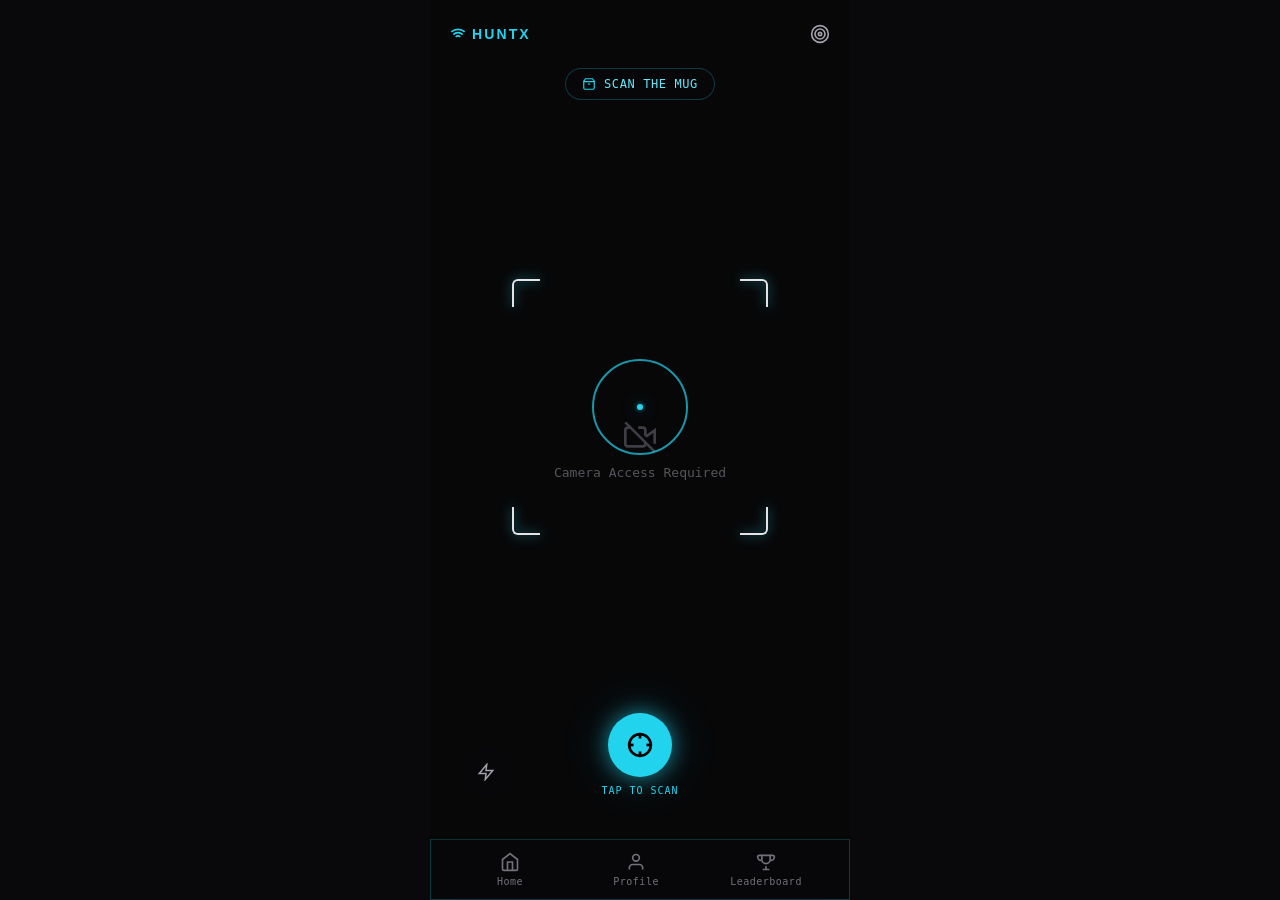
==== scan.html @ 33b9e737 "Add files via upload" ====
<!DOCTYPE html>
<html lang="en">
<head>
  <meta charset="UTF-8">
  <meta name="viewport" content="width=device-width, initial-scale=1, maximum-scale=1, viewport-fit=cover">
  <title>HUNT_X — Scan</title>
  <meta name="theme-color" content="#000000">
  <link rel="stylesheet" href="assets/style.css">
</head>
<body>
  <div class="shell">

    <!-- Camera feed fills background -->
    <video id="cameraFeed" autoplay playsinline muted
      style="position:absolute;inset:0;width:100%;height:100%;object-fit:cover;display:none;"></video>

    <!-- Fallback when camera unavailable/denied -->
    <div id="cameraFallback" style="position:absolute;inset:0;background:#09090b;display:flex;flex-direction:column;align-items:center;justify-content:center;gap:12px;padding:0 32px;text-align:center;">
      <svg width="32" height="32" viewBox="0 0 24 24" fill="none" stroke="#52525b" stroke-width="2"><path d="M16 16v1a2 2 0 0 1-2 2H3a2 2 0 0 1-2-2V7a2 2 0 0 1 2-2h2m5.66 0H14a2 2 0 0 1 2 2v3.34l1 1L23 7v10"/><line x1="1" y1="1" x2="23" y2="23"/></svg>
      <p id="fallbackText" class="mono" style="font-size:13px;color:#71717a;">Requesting camera access...</p>
    </div>

    <!-- darken overlay -->
    <div style="position:absolute;inset:0;background:rgba(0,0,0,0.25);"></div>

    <div style="position:relative;z-index:10;display:flex;flex-direction:column;min-height:100vh;padding-bottom:88px;">

      <div class="header">
        <div class="logo">
          <svg width="16" height="16" viewBox="0 0 24 24" fill="none" stroke="#22d3ee" stroke-width="2.5"><path d="M2 8.82a15 15 0 0 1 20 0"/><path d="M5 12.859a10 10 0 0 1 14 0"/><path d="M8.5 16.429a5 5 0 0 1 7 0"/><line x1="12" y1="20" x2="12.01" y2="20"/></svg>
          HUNTX
        </div>
        <svg width="20" height="20" viewBox="0 0 24 24" fill="none" stroke="#a1a1aa" stroke-width="2"><circle cx="12" cy="12" r="10"/><circle cx="12" cy="12" r="6"/><circle cx="12" cy="12" r="2"/></svg>
      </div>

      <!-- Instruction pill -->
      <div style="display:flex;justify-content:center;margin-top:16px;">
        <div class="glass" style="display:flex;align-items:center;gap:8px;padding:8px 16px;border-radius:999px;">
          <svg width="14" height="14" viewBox="0 0 24 24" fill="none" stroke="#22d3ee" stroke-width="2"><path d="M21 8V7l-3-4H6L3 7v1"/><path d="M3 8h18v11a2 2 0 0 1-2 2H5a2 2 0 0 1-2-2Z"/><line x1="10" y1="12" x2="14" y2="12"/></svg>
          <span class="mono" style="font-size:12px;letter-spacing:0.05em;color:#67e8f9;">SCAN THE MUG</span>
        </div>
      </div>

      <!-- AR reticle -->
      <div style="flex:1;display:flex;align-items:center;justify-content:center;position:relative;">
        <div style="position:relative;width:256px;height:256px;">
          <div class="corner tl"></div>
          <div class="corner tr"></div>
          <div class="corner bl"></div>
          <div class="corner br"></div>
          <div style="position:absolute;inset:0;display:flex;align-items:center;justify-content:center;">
            <div id="reticle" style="width:96px;height:96px;border-radius:999px;border:2px solid rgba(34,211,238,0.7);display:flex;align-items:center;justify-content:center;">
              <div style="width:6px;height:6px;border-radius:999px;background:#22d3ee;box-shadow:0 0 15px rgba(34,211,238,0.5), 0 0 4px rgba(34,211,238,0.6);"></div>
            </div>
          </div>
        </div>
      </div>

      <!-- Controls -->
      <div style="display:flex;align-items:flex-end;justify-content:space-between;padding:0 32px 16px;">
        <button id="flashBtn" class="glass" style="width:48px;height:48px;border-radius:12px;border:none;display:flex;align-items:center;justify-content:center;color:#a1a1aa;cursor:pointer;">
          <svg width="18" height="18" viewBox="0 0 24 24" fill="none" stroke="currentColor" stroke-width="2"><polygon points="13 2 3 14 12 14 11 22 21 10 12 10 13 2"/></svg>
        </button>

        <div style="display:flex;flex-direction:column;align-items:center;gap:8px;">
          <button id="scanBtn" style="width:64px;height:64px;border-radius:999px;background:#22d3ee;color:#000;border:none;display:flex;align-items:center;justify-content:center;cursor:pointer;box-shadow:0 0 20px rgba(34,211,238,0.55), 0 0 45px rgba(34,211,238,0.25);">
            <svg width="26" height="26" viewBox="0 0 24 24" fill="none" stroke="currentColor" stroke-width="2.5"><circle cx="12" cy="12" r="10"/><line x1="22" y1="12" x2="18" y2="12"/><line x1="6" y1="12" x2="2" y2="12"/><line x1="12" y1="6" x2="12" y2="2"/><line x1="12" y1="22" x2="12" y2="18"/></svg>
          </button>
          <span id="scanLabel" class="mono" style="font-size:10px;letter-spacing:0.1em;color:#22d3ee;">TAP TO SCAN</span>
        </div>

        <div style="width:48px;height:48px;"></div>
      </div>

    </div>

    <nav class="bottom-nav glass" style="position:absolute;z-index:20;">
      <a href="index.html" class="nav-item">
        <svg width="20" height="20" viewBox="0 0 24 24" fill="none" stroke="currentColor" stroke-width="2"><path d="M3 9l9-7 9 7v11a2 2 0 0 1-2 2H5a2 2 0 0 1-2-2Z"/><polyline points="9 22 9 12 15 12 15 22"/></svg>
        <span class="nav-label mono">Home</span>
      </a>
      <a href="profile.html" class="nav-item">
        <svg width="20" height="20" viewBox="0 0 24 24" fill="none" stroke="currentColor" stroke-width="2"><path d="M20 21v-2a4 4 0 0 0-4-4H8a4 4 0 0 0-4 4v2"/><circle cx="12" cy="7" r="4"/></svg>
        <span class="nav-label mono">Profile</span>
      </a>
      <a href="leaderboard.html" class="nav-item">
        <svg width="20" height="20" viewBox="0 0 24 24" fill="none" stroke="currentColor" stroke-width="2"><path d="M8 21h8M12 17v4M7 4h10v5a5 5 0 0 1-10 0V4Z"/><path d="M17 4h3a2 2 0 0 1 2 2c0 2-2 4-4 4M7 4H4a2 2 0 0 0-2 2c0 2 2 4 4 4"/></svg>
        <span class="nav-label mono">Leaderboard</span>
      </a>
    </nav>

  </div>

  <script>
    const video = document.getElementById('cameraFeed');
    const fallback = document.getElementById('cameraFallback');
    const fallbackText = document.getElementById('fallbackText');
    const scanBtn = document.getElementById('scanBtn');
    const scanLabel = document.getElementById('scanLabel');
    const reticle = document.getElementById('reticle');
    const flashBtn = document.getElementById('flashBtn');

    let scanning = false;
    let flashOn = false;

    async function startCamera() {
      if (!navigator.mediaDevices || !navigator.mediaDevices.getUserMedia) {
        fallbackText.textContent = 'Camera not supported on this device';
        return;
      }
      try {
        const stream = await navigator.mediaDevices.getUserMedia({
          video: { facingMode: 'environment' },
          audio: false
        });
        video.srcObject = stream;
        video.style.display = 'block';
        fallback.style.display = 'none';
      } catch (err) {
        console.error('Camera access error:', err);
        fallbackText.textContent = 'Camera Access Required';
      }
    }

    startCamera();

    flashBtn.addEventListener('click', () => {
      flashOn = !flashOn;
      flashBtn.style.color = flashOn ? '#22d3ee' : '#a1a1aa';
    });

    scanBtn.addEventListener('click', () => {
      if (scanning) return;
      scanning = true;
      scanBtn.classList.add('scan-pulse');
      reticle.classList.add('ping-slow');
      scanLabel.textContent = 'SCANNING...';
      setTimeout(() => {
        window.location.href = 'reward.html';
      }, 2000);
    });
  </script>
</body>
</html>
---- assets/style.css ----
* {
  box-sizing: border-box;
  margin: 0;
  padding: 0;
}

html, body {
  height: 100%;
  background: #09090b;
}

body {
  font-family: -apple-system, BlinkMacSystemFont, "Segoe UI", Roboto, Helvetica, Arial, sans-serif;
  color: #e4e4e7;
  display: flex;
  justify-content: center;
}

.mono {
  font-family: "SF Mono", ui-monospace, "Cascadia Code", "Roboto Mono", Menlo, Consolas, monospace;
}

a {
  text-decoration: none;
  color: inherit;
}

/* Mobile shell — mimics a phone frame on desktop, full width on mobile */
.shell {
  width: 100%;
  max-width: 420px;
  min-height: 100vh;
  background: #000;
  position: relative;
  overflow: hidden;
  display: flex;
  flex-direction: column;
}

/* Header */
.header {
  display: flex;
  align-items: center;
  justify-content: space-between;
  padding: 24px 20px 8px;
}

.logo {
  display: flex;
  align-items: center;
  gap: 6px;
  font-weight: 800;
  letter-spacing: 0.15em;
  font-size: 14px;
  color: #22d3ee;
}

.logo svg { flex-shrink: 0; }

/* Glow utilities */
.glow-text {
  text-shadow: 0 0 12px rgba(34, 211, 238, 0.65), 0 0 28px rgba(34, 211, 238, 0.35);
}

.glow-border {
  box-shadow: 0 0 15px rgba(34, 211, 238, 0.5), 0 0 4px rgba(34, 211, 238, 0.6);
}

.glow-btn-shadow {
  box-shadow: 0 0 20px rgba(34, 211, 238, 0.55), 0 0 45px rgba(34, 211, 238, 0.25);
}

.glass {
  background: rgba(9, 9, 11, 0.65);
  backdrop-filter: blur(14px);
  -webkit-backdrop-filter: blur(14px);
  border: 1px solid rgba(34, 211, 238, 0.25);
}

/* CTA button */
.btn-primary {
  display: flex;
  align-items: center;
  justify-content: center;
  gap: 8px;
  width: 100%;
  background: #22d3ee;
  color: #000;
  font-weight: 700;
  letter-spacing: 0.03em;
  padding: 16px;
  border-radius: 14px;
  border: none;
  font-size: 15px;
  cursor: pointer;
  transition: transform 0.1s ease;
}

.btn-primary:active {
  transform: scale(0.98);
}

/* Bottom nav */
.bottom-nav {
  position: absolute;
  bottom: 0;
  left: 0;
  right: 0;
  display: flex;
  align-items: center;
  justify-content: space-around;
  padding: 12px 16px calc(12px + env(safe-area-inset-bottom));
  border-top: 1px solid rgba(34, 211, 238, 0.2);
  z-index: 30;
}

.nav-item {
  display: flex;
  flex-direction: column;
  align-items: center;
  gap: 4px;
  min-width: 64px;
  color: #71717a;
}

.nav-item.active {
  color: #22d3ee;
}

.nav-item.active svg {
  filter: drop-shadow(0 0 8px rgba(34, 211, 238, 0.8));
}

.nav-label {
  font-size: 10px;
  letter-spacing: 0.05em;
}

/* Corner brackets for scanner */
.corner {
  position: absolute;
  width: 28px;
  height: 28px;
  border-color: #22d3ee;
  filter: drop-shadow(0 0 6px rgba(34, 211, 238, 0.8));
}
.corner.tl { top: 0; left: 0; border-top: 2px solid; border-left: 2px solid; border-radius: 6px 0 0 0; }
.corner.tr { top: 0; right: 0; border-top: 2px solid; border-right: 2px solid; border-radius: 0 6px 0 0; }
.corner.bl { bottom: 0; left: 0; border-bottom: 2px solid; border-left: 2px solid; border-radius: 0 0 0 6px; }
.corner.br { bottom: 0; right: 0; border-bottom: 2px solid; border-right: 2px solid; border-radius: 0 0 6px 0; }

@keyframes scan-pulse {
  0% { transform: scale(0.9); opacity: 0.5; }
  50% { transform: scale(1.15); opacity: 1; }
  100% { transform: scale(0.9); opacity: 0.5; }
}
.scan-pulse { animation: scan-pulse 1s ease-in-out infinite; }

@keyframes ping-slow {
  0% { transform: scale(1); opacity: 0.6; }
  75%, 100% { transform: scale(1.9); opacity: 0; }
}
.ping-slow { animation: ping-slow 2.2s cubic-bezier(0,0,0.2,1) infinite; }
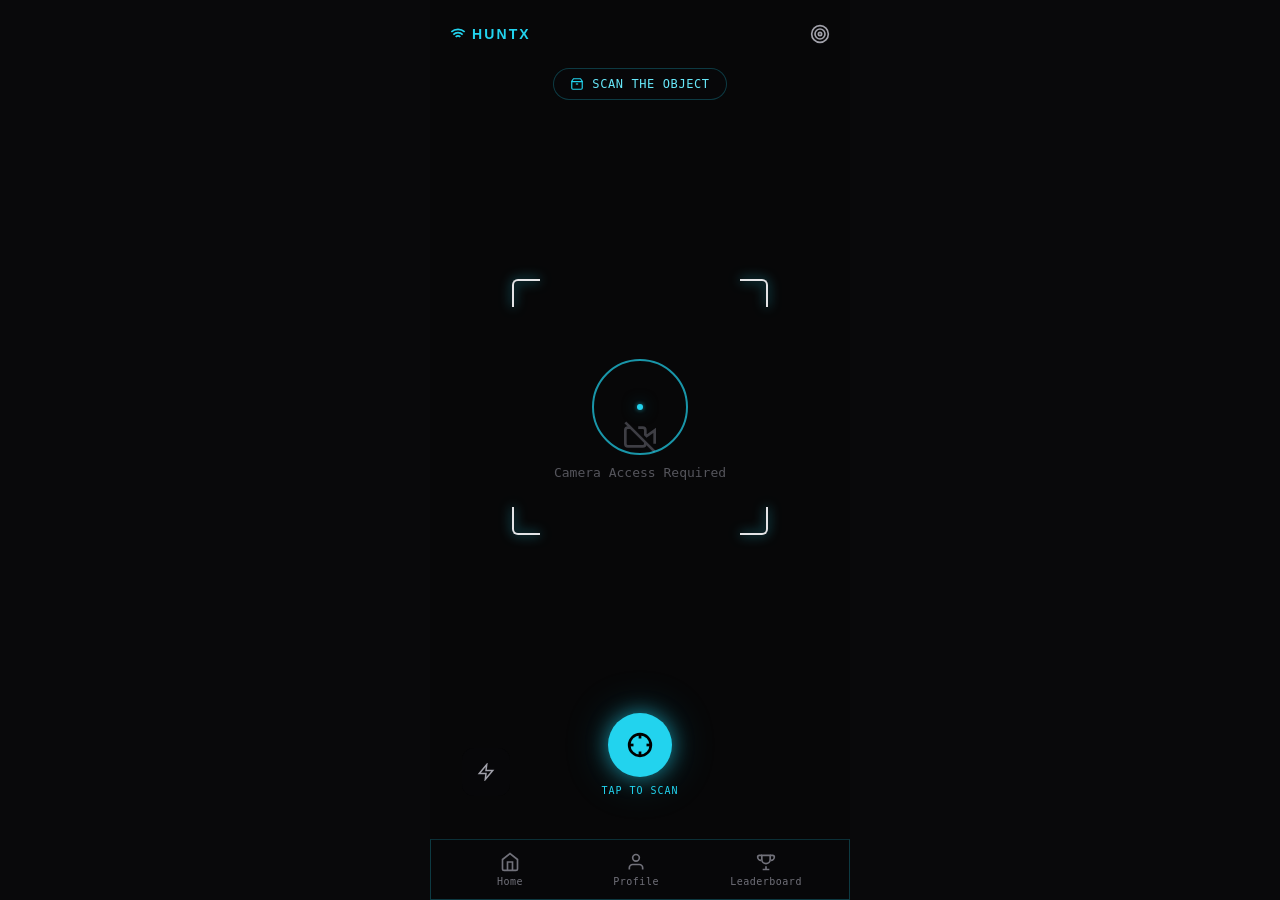
==== commit 383991b9: "Update scan.html" ====
--- a/scan.html
+++ b/scan.html
@@ -37,7 +37,7 @@
       <div style="display:flex;justify-content:center;margin-top:16px;">
         <div class="glass" style="display:flex;align-items:center;gap:8px;padding:8px 16px;border-radius:999px;">
           <svg width="14" height="14" viewBox="0 0 24 24" fill="none" stroke="#22d3ee" stroke-width="2"><path d="M21 8V7l-3-4H6L3 7v1"/><path d="M3 8h18v11a2 2 0 0 1-2 2H5a2 2 0 0 1-2-2Z"/><line x1="10" y1="12" x2="14" y2="12"/></svg>
-          <span class="mono" style="font-size:12px;letter-spacing:0.05em;color:#67e8f9;">SCAN THE MUG</span>
+          <span class="mono" style="font-size:12px;letter-spacing:0.05em;color:#67e8f9;">SCAN THE OBJECT</span>
         </div>
       </div>
 
